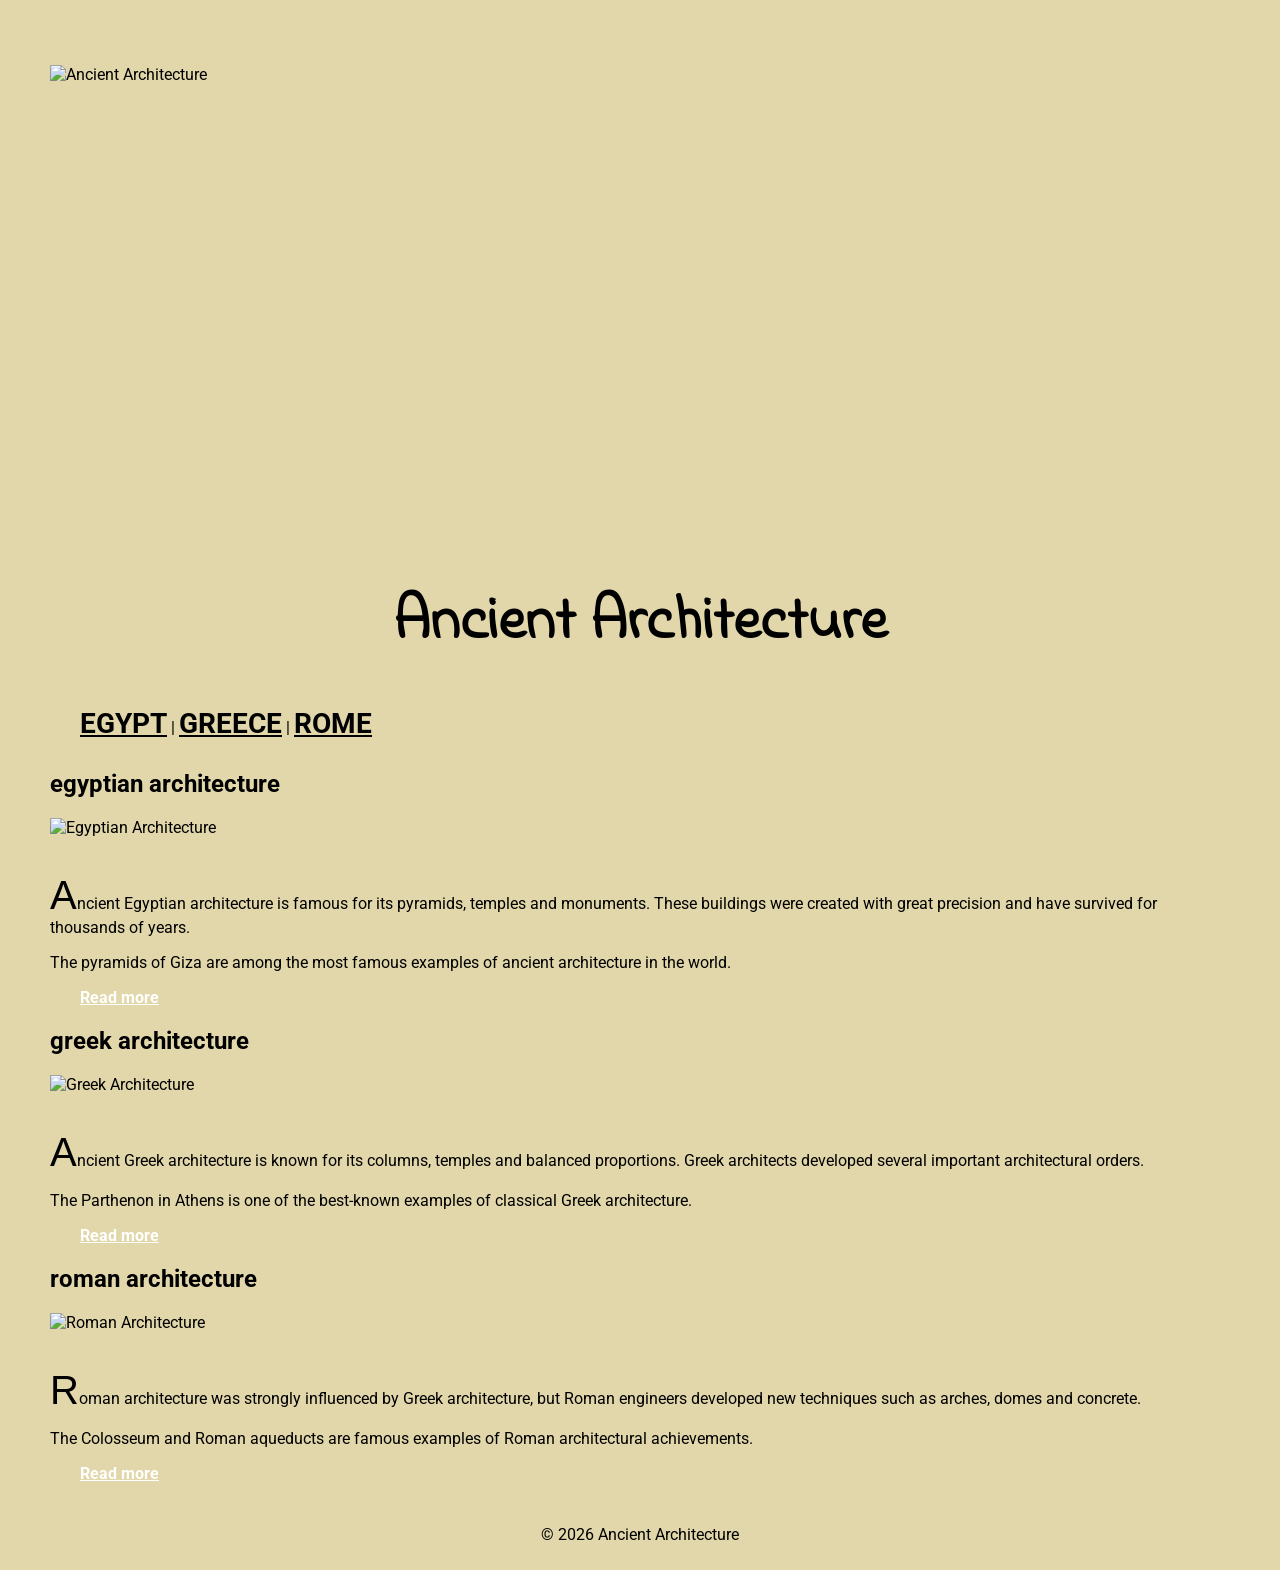
==== ancient-architecture.html @ 20651480 "Create ancient-architecture.html" ====
<!DOCTYPE html>
<html lang="en">
<head>
    <meta charset="UTF-8">
    <meta name="viewport" content="width=device-width, initial-scale=1.0">

    <title>Ancient Architecture</title>

    <!-- Google Font -->
    <link rel="preconnect" href="https://fonts.googleapis.com">
    <link rel="preconnect" href="https://fonts.gstatic.com" crossorigin>

    <link href="https://fonts.googleapis.com/css2?family=Indie+Flower&family=Roboto:wght@400;700&display=swap" rel="stylesheet">

    <!-- CSS -->
    <link rel="stylesheet" href="ancient-architecture.css">
</head>

<body>

    <!-- Header -->
    <header>

        <div class="image-container">
            <img src="images/ancient-architecture.jpg"
                 alt="Ancient Architecture">
        </div>

        <h1>Ancient Architecture</h1>

        <!-- Navigation -->
        <nav>
            <a href="#egypt">Egypt</a> |
            <a href="#greece">Greece</a> |
            <a href="#rome">Rome</a>
        </nav>

    </header>


    <!-- Main content -->
    <main>

        <!-- Egypt -->
        <article id="egypt">

            <h2>egyptian architecture</h2>

            <img src="images/egypt.jpg"
                 alt="Egyptian Architecture">

            <p>
                Ancient Egyptian architecture is famous for its
                pyramids, temples and monuments. These buildings
                were created with great precision and have survived
                for thousands of years.
            </p>

            <p>
                The pyramids of Giza are among the most famous
                examples of ancient architecture in the world.
            </p>

            <p>
                <span>
                    <a href="#">Read more</a>
                </span>
            </p>

        </article>


        <!-- Greece -->
        <article id="greece">

            <h2>greek architecture</h2>

            <img src="images/greece.jpg"
                 alt="Greek Architecture">

            <p>
                Ancient Greek architecture is known for its columns,
                temples and balanced proportions. Greek architects
                developed several important architectural orders.
            </p>

            <p>
                The Parthenon in Athens is one of the best-known
                examples of classical Greek architecture.
            </p>

            <p>
                <span>
                    <a href="#">Read more</a>
                </span>
            </p>

        </article>


        <!-- Rome -->
        <article id="rome">

            <h2>roman architecture</h2>

            <img src="images/rome.jpg"
                 alt="Roman Architecture">

            <p>
                Roman architecture was strongly influenced by Greek
                architecture, but Roman engineers developed new
                techniques such as arches, domes and concrete.
            </p>

            <p>
                The Colosseum and Roman aqueducts are famous examples
                of Roman architectural achievements.
            </p>

            <p>
                <span>
                    <a href="#">Read more</a>
                </span>
            </p>

        </article>

    </main>


    <!-- Footer -->
    <footer>

        <p>
            &copy; 2026 Ancient Architecture
        </p>

    </footer>

</body>
</html>
---- ancient-architecture.css ----
body {
    font-family: Roboto, sans-serif;
    background: #e2d7aa;
    color: #000000;
    font-size: 16px;
    width: 1180px;
    margin: 0 auto;
}

/* Image */
img {
    width: 1100px;
    height: 450px;
}

/* Image container */
.image-container {
    width: 1600px;
    height: 450px;
    margin-top: 65px;
}

/* Heading */
h1 {
    font-size: 60px;
    text-align: center;
    margin-top: 65px;
    font-family: 'Indie Flower', cursive;
}

/* Navigation */
nav {
    margin: 30px;
}

/* Hyperlinks */
nav a {
    font-size: 28px;
    color: #000000;
}

/* Hyperlink */
a {
    color: #0a2d4a;
    font-weight: bold;
}

/* Image in article */
article img {
    width: 350px;
    height: 200px;
    margin-bottom: 20px;
}

/* First letter in paragraph */
article p:first-of-type::first-letter {
    font-family: EucrosiaUPC, sans-serif;
    font-size: 40px;
}

/* Hyperlink in span */
span a {
    background: url(images/bg2.jpg);
    color: #ffffff;
    padding: 10px;
    margin-top: 10px;
}

/* Footer */
footer {
    margin: 0px;
    padding: 10px 0 10px 0;
    text-align: center;
}

/* Comments icon */
article p:last-of-type span:first-of-type a::before {
    content: url("images/comment.png");
    position: relative;
    right: 5px;
    top: 7px;
    padding: 10px;
}

/* Text transformations */
nav a {
    text-transform: uppercase;
}

h1 {
    text-transform: none;
}

article h2 {
    text-transform: lowercase;
}

/* Border radius */
span a {
    border-radius: 10px;
}
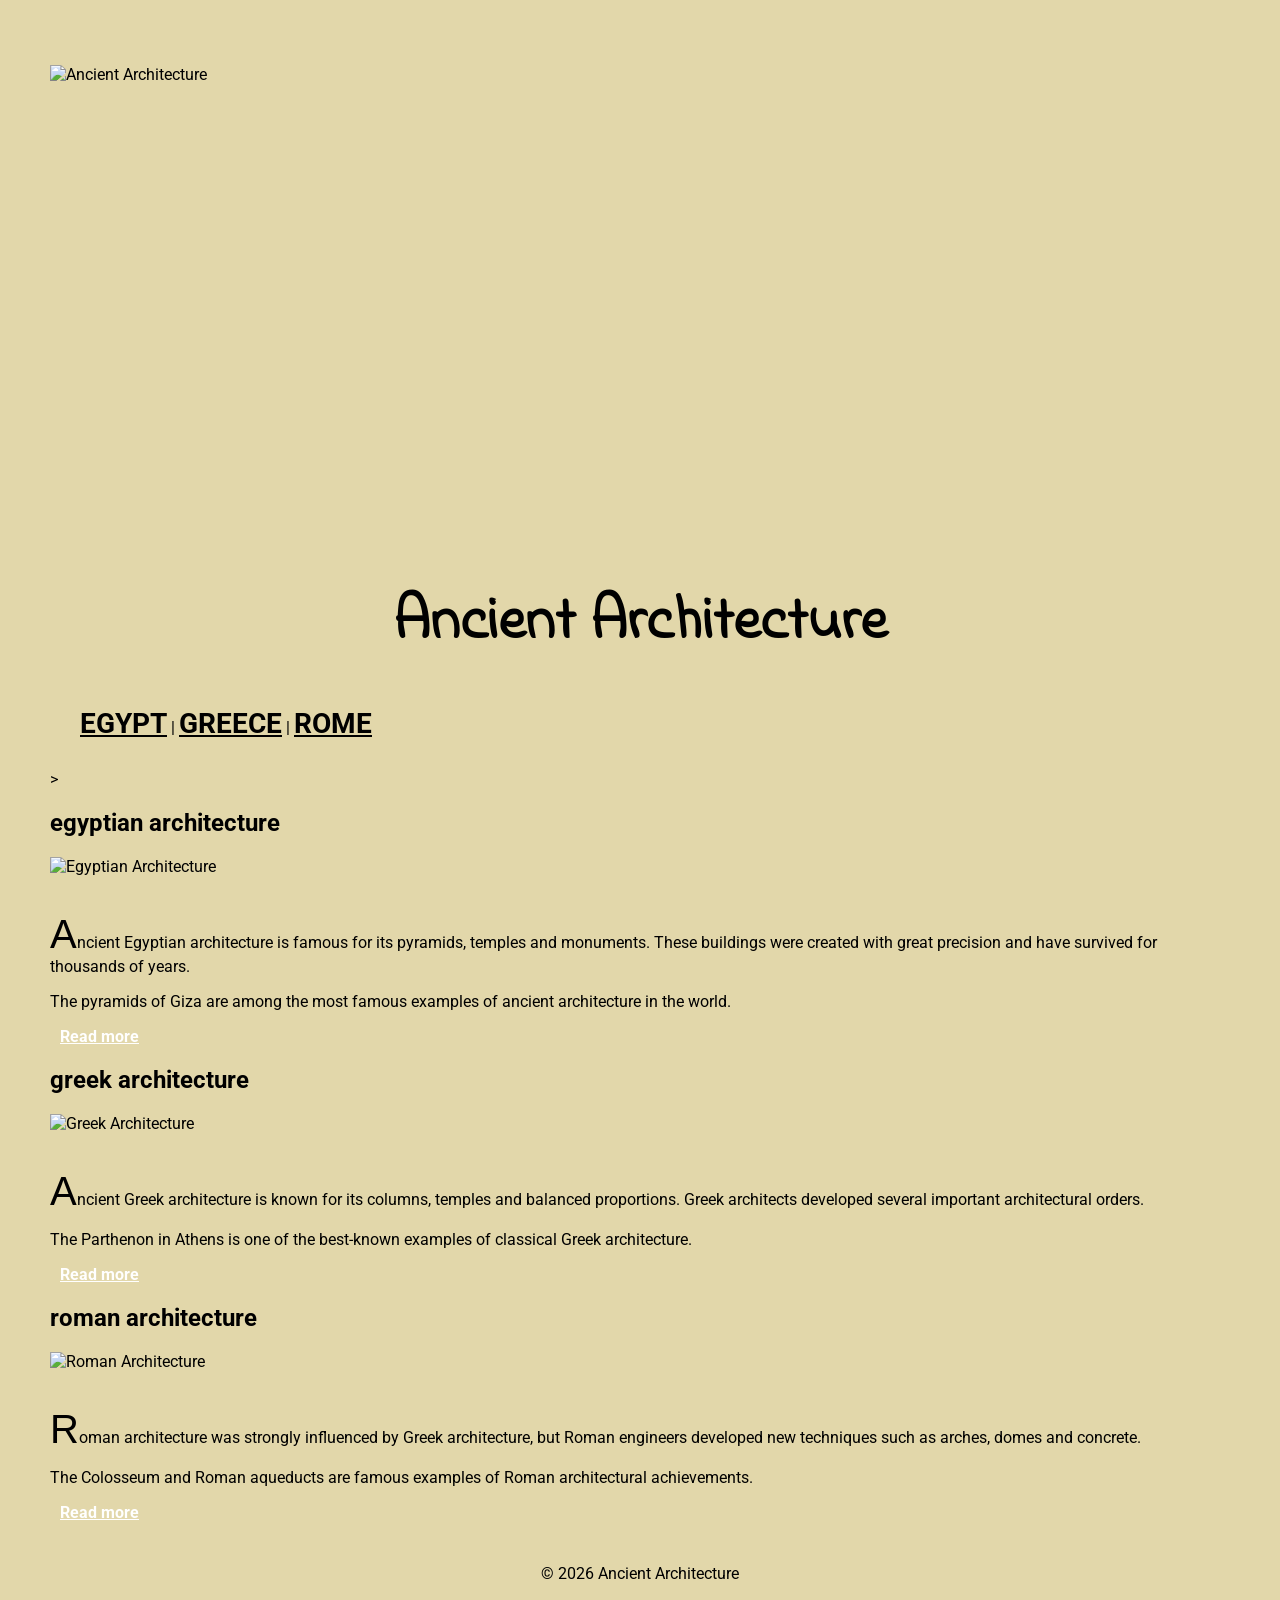
==== commit adf74267: "Update ancient-architecture.html" ====
--- a/ancient-architecture.html
+++ b/ancient-architecture.html
@@ -6,19 +6,16 @@
 
     <title>Ancient Architecture</title>
 
-    <!-- Google Font -->
     <link rel="preconnect" href="https://fonts.googleapis.com">
     <link rel="preconnect" href="https://fonts.gstatic.com" crossorigin>
 
     <link href="https://fonts.googleapis.com/css2?family=Indie+Flower&family=Roboto:wght@400;700&display=swap" rel="stylesheet">
 
-    <!-- CSS -->
     <link rel="stylesheet" href="ancient-architecture.css">
 </head>
 
 <body>
 
-    <!-- Header -->
     <header>
 
         <div class="image-container">
@@ -28,7 +25,6 @@
 
         <h1>Ancient Architecture</h1>
 
-        <!-- Navigation -->
         <nav>
             <a href="#egypt">Egypt</a> |
             <a href="#greece">Greece</a> |
@@ -36,12 +32,8 @@
         </nav>
 
     </header>
-
-
-    <!-- Main content -->
+>
     <main>
-
-        <!-- Egypt -->
         <article id="egypt">
 
             <h2>egyptian architecture</h2>
@@ -69,8 +61,6 @@
 
         </article>
 
-
-        <!-- Greece -->
         <article id="greece">
 
             <h2>greek architecture</h2>
@@ -97,8 +87,6 @@
 
         </article>
 
-
-        <!-- Rome -->
         <article id="rome">
 
             <h2>roman architecture</h2>
@@ -127,8 +115,6 @@
 
     </main>
 
-
-    <!-- Footer -->
     <footer>
 
         <p>
--- a/ancient-architecture.css
+++ b/ancient-architecture.css
@@ -7,20 +7,17 @@
     margin: 0 auto;
 }
 
-/* Image */
 img {
     width: 1100px;
     height: 450px;
 }
 
-/* Image container */
 .image-container {
     width: 1600px;
     height: 450px;
     margin-top: 65px;
 }
 
-/* Heading */
 h1 {
     font-size: 60px;
     text-align: center;
@@ -28,37 +25,31 @@
     font-family: 'Indie Flower', cursive;
 }
 
-/* Navigation */
 nav {
     margin: 30px;
 }
 
-/* Hyperlinks */
 nav a {
     font-size: 28px;
     color: #000000;
 }
 
-/* Hyperlink */
 a {
     color: #0a2d4a;
     font-weight: bold;
 }
 
-/* Image in article */
 article img {
     width: 350px;
     height: 200px;
     margin-bottom: 20px;
 }
 
-/* First letter in paragraph */
 article p:first-of-type::first-letter {
     font-family: EucrosiaUPC, sans-serif;
     font-size: 40px;
 }
 
-/* Hyperlink in span */
 span a {
     background: url(images/bg2.jpg);
     color: #ffffff;
@@ -66,23 +57,12 @@
     margin-top: 10px;
 }
 
-/* Footer */
 footer {
     margin: 0px;
     padding: 10px 0 10px 0;
     text-align: center;
 }
 
-/* Comments icon */
-article p:last-of-type span:first-of-type a::before {
-    content: url("images/comment.png");
-    position: relative;
-    right: 5px;
-    top: 7px;
-    padding: 10px;
-}
-
-/* Text transformations */
 nav a {
     text-transform: uppercase;
 }
@@ -95,7 +75,6 @@
     text-transform: lowercase;
 }
 
-/* Border radius */
 span a {
     border-radius: 10px;
 }
